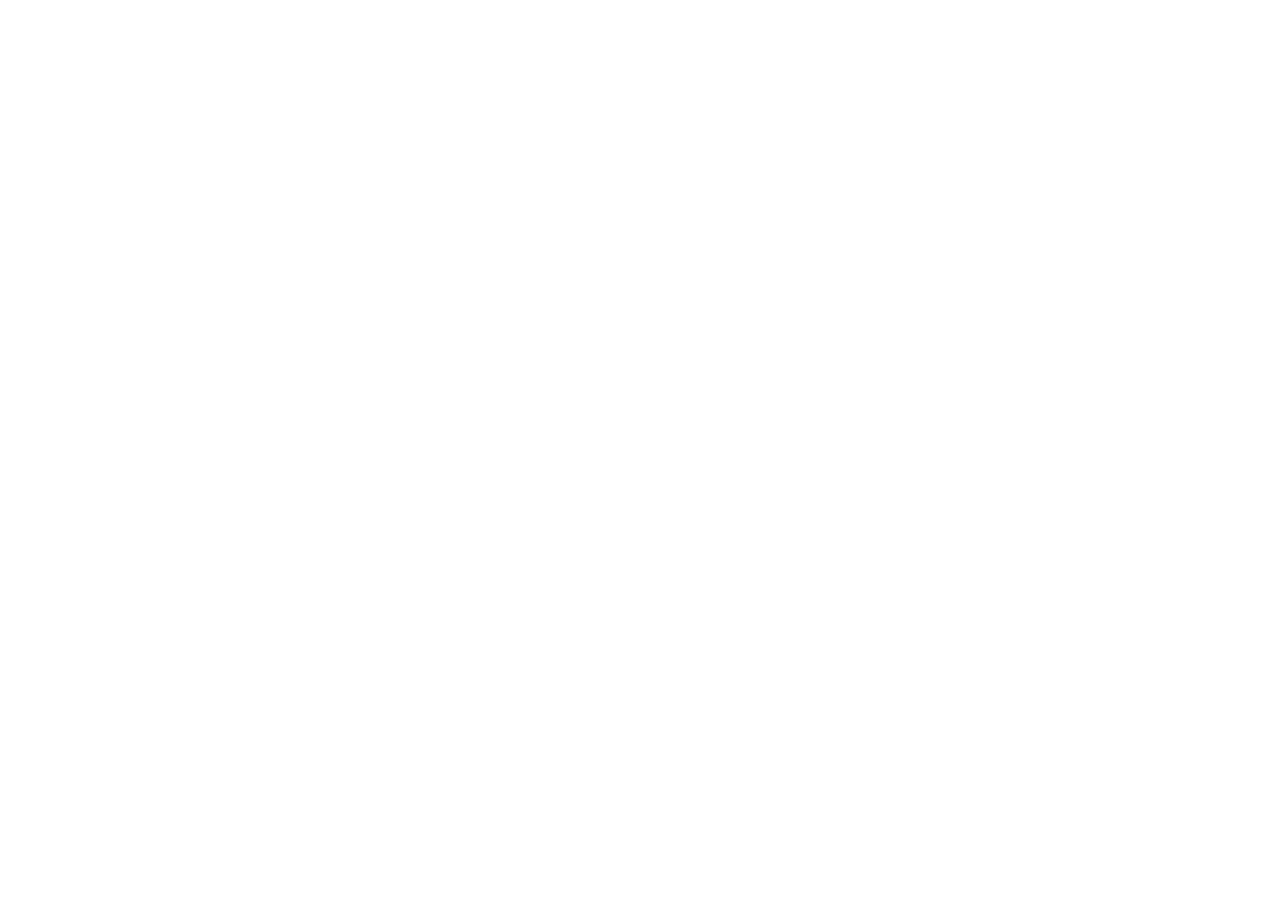
==== index.html @ 2df85135 "update path" ====
<head>
    <script src="./orgchart.js"></script>    
</head>
<body>
    <div style="width:100%; height:700px;" id="orgchart"/>
    <script>
        var chart = new OrgChart(document.getElementById("orgchart"), {
            nodeBinding: {
                field_0: "name"
            },
            nodes: [
                { id: 1, name: "Felix Jena", Beschrijving: "dddd" },
                { id: 16, pid: 1, tags: ['partner'], name: "Verhulst" },
                { id: 2, pid: 1, ppid: 16, name: "Jan Vlaeyen" },
                { id: 3, pid: 1, ppid: 16, name: "Jan Vlaeyen" },
                { id: 4, pid: 1, ppid: 16, name: "Jan Vlaeyen" },
                { id: 5, pid: 3, name: "Jan Vlaeyen" },
                { id: 6, pid: 3, name: "Jan Vlaeyen" },
                { id: 7, pid: 3, name: "Jan Vlaeyen" },
                { id: 8, pid: 3, name: "Jan Vlaeyen" },
                { id: 9, pid: 3, name: "Jan Vlaeyen" },
                { id: 10, pid: 4, name: "Jan Vlaeyen" },
                { id: 11, pid: 4, name: "Jan Vlaeyen" },
                { id: 12, pid: 4, name: "Jan Vlaeyen" },
                { id: 13, pid: 4, name: "Jan Vlaeyen" },
                { id: 14, pid: 4, name: "Jan Vlaeyen" },
                { id: 15, pid: 4, name: "Jan Vlaeyen" },
                { id: 17, pid: 4, name: "Jan Vlaeyen" },
            ]
        });

    </script>
</body>
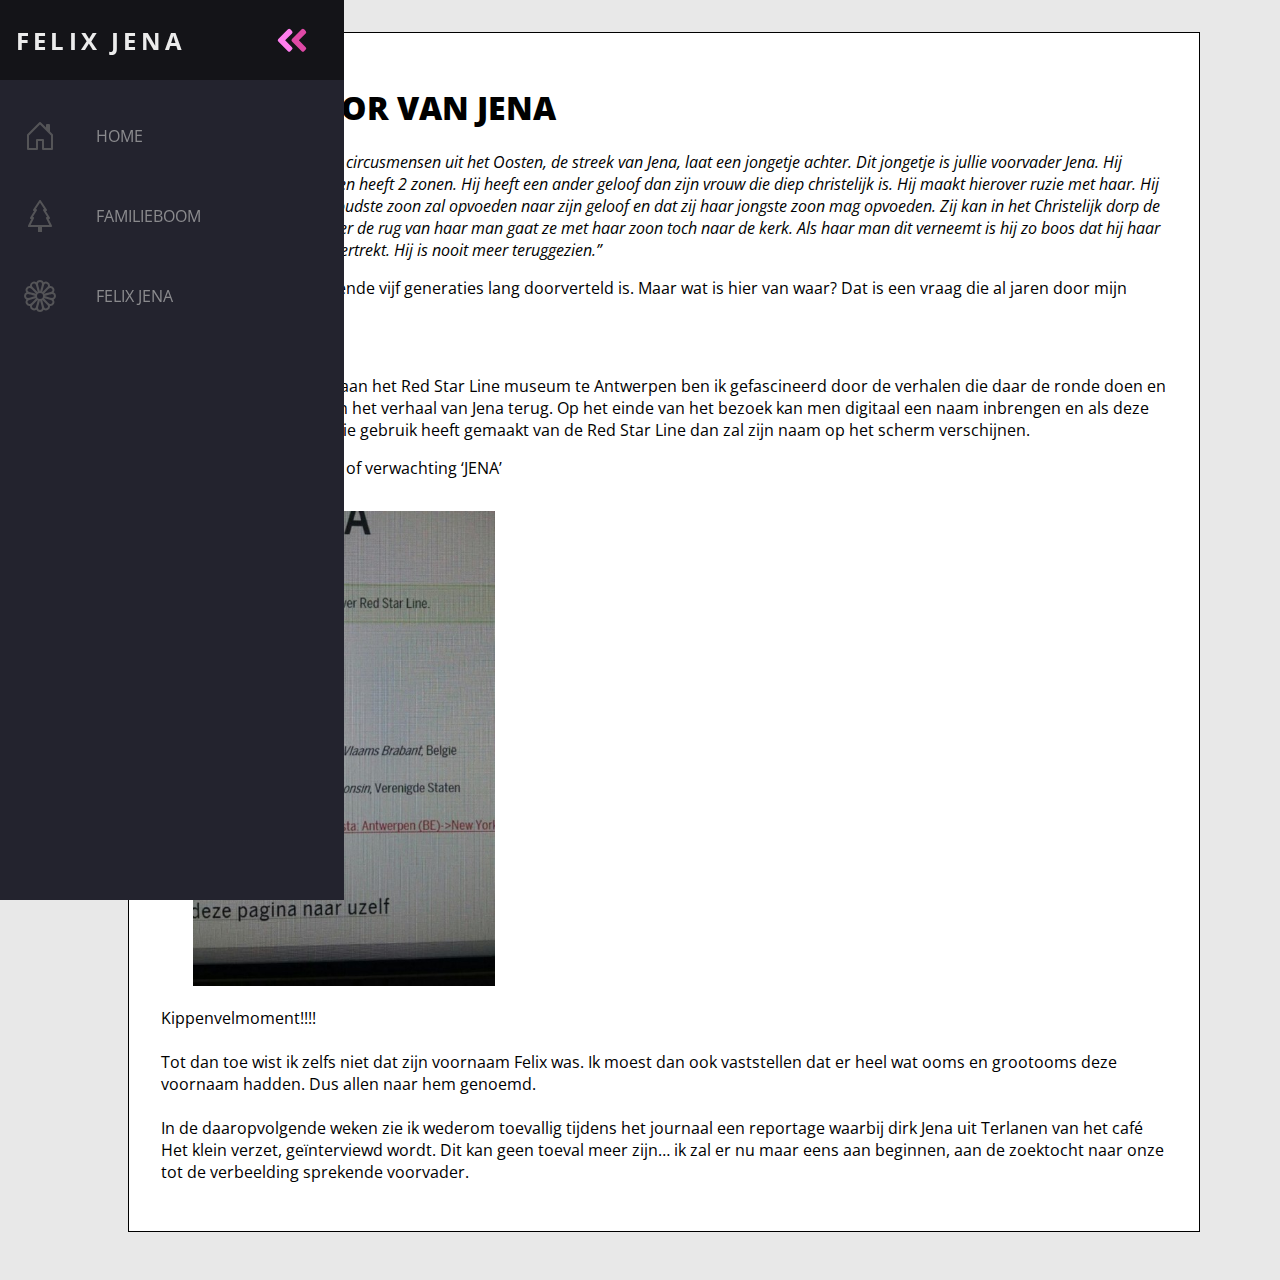
==== commit 4bdd2fde: "geschiedenis felix jena" ====
--- a/index.html
+++ b/index.html
@@ -1,33 +1,79 @@
+<!DOCTYPE html>
+<html lang="en">
 <head>
-    <script src="./orgchart.js"></script>    
+    <meta charset="UTF-8">
+    <meta name="viewport" content="width=device-width, initial-scale=1.0">
+    <title>In de ban van Jena</title>
+    <link rel="stylesheet" href="https://use.fontawesome.com/releases/v5.12.1/css/all.css">
+    <link href="https://fonts.googleapis.com/css?family=Open+Sans:300,400,700&display=swap" rel="stylesheet"/>
+    <link rel="stylesheet" href="css/navbar.css">
+    <link rel="stylesheet" href="css/style.css">
 </head>
 <body>
-    <div style="width:100%; height:700px;" id="orgchart"/>
-    <script>
-        var chart = new OrgChart(document.getElementById("orgchart"), {
-            nodeBinding: {
-                field_0: "name"
-            },
-            nodes: [
-                { id: 1, name: "Felix Jena", Beschrijving: "dddd" },
-                { id: 16, pid: 1, tags: ['partner'], name: "Verhulst" },
-                { id: 2, pid: 1, ppid: 16, name: "Jan Vlaeyen" },
-                { id: 3, pid: 1, ppid: 16, name: "Jan Vlaeyen" },
-                { id: 4, pid: 1, ppid: 16, name: "Jan Vlaeyen" },
-                { id: 5, pid: 3, name: "Jan Vlaeyen" },
-                { id: 6, pid: 3, name: "Jan Vlaeyen" },
-                { id: 7, pid: 3, name: "Jan Vlaeyen" },
-                { id: 8, pid: 3, name: "Jan Vlaeyen" },
-                { id: 9, pid: 3, name: "Jan Vlaeyen" },
-                { id: 10, pid: 4, name: "Jan Vlaeyen" },
-                { id: 11, pid: 4, name: "Jan Vlaeyen" },
-                { id: 12, pid: 4, name: "Jan Vlaeyen" },
-                { id: 13, pid: 4, name: "Jan Vlaeyen" },
-                { id: 14, pid: 4, name: "Jan Vlaeyen" },
-                { id: 15, pid: 4, name: "Jan Vlaeyen" },
-                { id: 17, pid: 4, name: "Jan Vlaeyen" },
-            ]
-        });
+    <nav class="navbar">
+        <ul class="navbar-nav">
+            <li class="logo">
+                <a href="index.html" class="nav-link">
+                    <span class="link-text logo-text">Felix Jena</span>
+                    <svg
+                            aria-hidden="true"
+                            focusable="false"
+                            data-prefix="fad"
+                            data-icon="angle-double-right"
+                            role="img"
+                            xmlns="http://www.w3.org/2000/svg"
+                            viewBox="0 0 448 512"
+                            class="svg-inline--fa fa-angle-double-right fa-w-14 fa-5x">
+                        <g class="fa-group">
+                            <path
+                                    fill="currentColor"
+                                    d="M224 273L88.37 409a23.78 23.78 0 0 1-33.8 0L32 386.36a23.94 23.94 0 0 1 0-33.89l96.13-96.37L32 159.73a23.94 23.94 0 0 1 0-33.89l22.44-22.79a23.78 23.78 0 0 1 33.8 0L223.88 239a23.94 23.94 0 0 1 .1 34z"
+                                    class="fa-secondary"
+                            ></path>
+                            <path
+                                    fill="currentColor"
+                                    d="M415.89 273L280.34 409a23.77 23.77 0 0 1-33.79 0L224 386.26a23.94 23.94 0 0 1 0-33.89L320.11 256l-96-96.47a23.94 23.94 0 0 1 0-33.89l22.52-22.59a23.77 23.77 0 0 1 33.79 0L416 239a24 24 0 0 1-.11 34z"
+                                    class="fa-primary"
+                            ></path>
+                        </g>
+                    </svg>
+                </a>
+            </li>
+    
+            <li class="nav-item">
+                <a href="./index.html" class="nav-link">
+                    <svg style="color:#ea3f89;"  aria-hidden="true" focusable="false" data-prefix="far" data-icon="home" role="img" xmlns="http://www.w3.org/2000/svg" viewBox="0 0 16 16" class="bi bi-house-door"><path fill="currentColor" d="M8.354 1.146a.5.5 0 0 0-.708 0l-6 6A.5.5 0 0 0 1.5 7.5v7a.5.5 0 0 0 .5.5h4.5a.5.5 0 0 0 .5-.5v-4h2v4a.5.5 0 0 0 .5.5H14a.5.5 0 0 0 .5-.5v-7a.5.5 0 0 0-.146-.354L13 5.793V2.5a.5.5 0 0 0-.5-.5h-1a.5.5 0 0 0-.5.5v1.293L8.354 1.146zM2.5 14V7.707l5.5-5.5 5.5 5.5V14H10v-4a.5.5 0 0 0-.5-.5h-3a.5.5 0 0 0-.5.5v4H2.5z" class=""></path></svg> 
+                    <span class="link-text">HOME</span>
+                </a>
+            </li>
+    
+            <li class="nav-item">
+                <a href="./familieboom.html" class="nav-link">
+                  <svg style="color:#ea3f89;" aria-hidden="true" focusable="false" data-prefix="fas" data-icon="tree" role="img" xmlns="http://www.w3.org/2000/svg" viewBox="0 0 16 16" class="bi bi-tree"><path fill="currentColor" d="M8.416.223a.5.5 0 0 0-.832 0l-3 4.5A.5.5 0 0 0 5 5.5h.098L3.076 8.735A.5.5 0 0 0 3.5 9.5h.191l-1.638 3.276a.5.5 0 0 0 .447.724H7V16h2v-2.5h4.5a.5.5 0 0 0 .447-.724L12.31 9.5h.191a.5.5 0 0 0 .424-.765L10.902 5.5H11a.5.5 0 0 0 .416-.777l-3-4.5zM6.437 4.758A.5.5 0 0 0 6 4.5h-.066L8 1.401 10.066 4.5H10a.5.5 0 0 0-.424.765L11.598 8.5H11.5a.5.5 0 0 0-.447.724L12.69 12.5H3.309l1.638-3.276A.5.5 0 0 0 4.5 8.5h-.098l2.022-3.235a.5.5 0 0 0 .013-.507z" class=""></path></svg>
+                  <span class="link-text">FAMILIEBOOM</span>
+                </a>
+            </li>
 
-    </script>
+            <li class="nav-item">
+                <a href="./felixjena.html" class="nav-link">
+                  <svg style="color:#ea3f89;" aria-hidden="true" focusable="false" data-prefix="fas" data-icon="tree" role="img" xmlns="http://www.w3.org/2000/svg" viewBox="0 0 16 16" class="bi bi-tree"><path fill="currentColor" d="M6.174 1.184a2 2 0 0 1 3.652 0A2 2 0 0 1 12.99 3.01a2 2 0 0 1 1.826 3.164 2 2 0 0 1 0 3.652 2 2 0 0 1-1.826 3.164 2 2 0 0 1-3.164 1.826 2 2 0 0 1-3.652 0A2 2 0 0 1 3.01 12.99a2 2 0 0 1-1.826-3.164 2 2 0 0 1 0-3.652A2 2 0 0 1 3.01 3.01a2 2 0 0 1 3.164-1.826zM8 1a1 1 0 0 0-.998 1.03l.01.091c.012.077.029.176.054.296.049.241.122.542.213.887.182.688.428 1.513.676 2.314L8 5.762l.045-.144c.248-.8.494-1.626.676-2.314.091-.345.164-.646.213-.887a4.997 4.997 0 0 0 .064-.386L9 2a1 1 0 0 0-1-1zM2 9l.03-.002.091-.01a4.99 4.99 0 0 0 .296-.054c.241-.049.542-.122.887-.213a60.59 60.59 0 0 0 2.314-.676L5.762 8l-.144-.045a60.59 60.59 0 0 0-2.314-.676 16.705 16.705 0 0 0-.887-.213 4.99 4.99 0 0 0-.386-.064L2 7a1 1 0 1 0 0 2zm7 5-.002-.03a5.005 5.005 0 0 0-.064-.386 16.398 16.398 0 0 0-.213-.888 60.582 60.582 0 0 0-.676-2.314L8 10.238l-.045.144c-.248.8-.494 1.626-.676 2.314-.091.345-.164.646-.213.887a4.996 4.996 0 0 0-.064.386L7 14a1 1 0 1 0 2 0zm-5.696-2.134.025-.017a5.001 5.001 0 0 0 .303-.248c.184-.164.408-.377.661-.629A60.614 60.614 0 0 0 5.96 9.23l.103-.111-.147.033a60.88 60.88 0 0 0-2.343.572c-.344.093-.64.18-.874.258a5.063 5.063 0 0 0-.367.138l-.027.014a1 1 0 1 0 1 1.732zM4.5 14.062a1 1 0 0 0 1.366-.366l.014-.027c.01-.02.021-.048.036-.084a5.09 5.09 0 0 0 .102-.283c.078-.233.165-.53.258-.874a60.6 60.6 0 0 0 .572-2.343l.033-.147-.11.102a60.848 60.848 0 0 0-1.743 1.667 17.07 17.07 0 0 0-.629.66 5.06 5.06 0 0 0-.248.304l-.017.025a1 1 0 0 0 .366 1.366zm9.196-8.196a1 1 0 0 0-1-1.732l-.025.017a4.951 4.951 0 0 0-.303.248 16.69 16.69 0 0 0-.661.629A60.72 60.72 0 0 0 10.04 6.77l-.102.111.147-.033a60.6 60.6 0 0 0 2.342-.572c.345-.093.642-.18.875-.258a4.993 4.993 0 0 0 .367-.138.53.53 0 0 0 .027-.014zM11.5 1.938a1 1 0 0 0-1.366.366l-.014.027c-.01.02-.021.048-.036.084a5.09 5.09 0 0 0-.102.283c-.078.233-.165.53-.258.875a60.62 60.62 0 0 0-.572 2.342l-.033.147.11-.102a60.848 60.848 0 0 0 1.743-1.667c.252-.253.465-.477.629-.66a5.001 5.001 0 0 0 .248-.304l.017-.025a1 1 0 0 0-.366-1.366zM14 9a1 1 0 0 0 0-2l-.03.002a4.996 4.996 0 0 0-.386.064c-.242.049-.543.122-.888.213-.688.182-1.513.428-2.314.676L10.238 8l.144.045c.8.248 1.626.494 2.314.676.345.091.646.164.887.213a4.996 4.996 0 0 0 .386.064L14 9zM1.938 4.5a1 1 0 0 0 .393 1.38l.084.035c.072.03.166.064.283.103.233.078.53.165.874.258a60.88 60.88 0 0 0 2.343.572l.147.033-.103-.111a60.584 60.584 0 0 0-1.666-1.742 16.705 16.705 0 0 0-.66-.629 4.996 4.996 0 0 0-.304-.248l-.025-.017a1 1 0 0 0-1.366.366zm2.196-1.196.017.025a4.996 4.996 0 0 0 .248.303c.164.184.377.408.629.661A60.597 60.597 0 0 0 6.77 5.96l.111.102-.033-.147a60.602 60.602 0 0 0-.572-2.342c-.093-.345-.18-.642-.258-.875a5.006 5.006 0 0 0-.138-.367l-.014-.027a1 1 0 1 0-1.732 1zm9.928 8.196a1 1 0 0 0-.366-1.366l-.027-.014a5 5 0 0 0-.367-.138c-.233-.078-.53-.165-.875-.258a60.619 60.619 0 0 0-2.342-.572l-.147-.033.102.111a60.73 60.73 0 0 0 1.667 1.742c.253.252.477.465.66.629a4.946 4.946 0 0 0 .304.248l.025.017a1 1 0 0 0 1.366-.366zm-3.928 2.196a1 1 0 0 0 1.732-1l-.017-.025a5.065 5.065 0 0 0-.248-.303 16.705 16.705 0 0 0-.629-.661A60.462 60.462 0 0 0 9.23 10.04l-.111-.102.033.147a60.6 60.6 0 0 0 .572 2.342c.093.345.18.642.258.875a4.985 4.985 0 0 0 .138.367.575.575 0 0 0 .014.027zM8 9.5a1.5 1.5 0 1 0 0-3 1.5 1.5 0 0 0 0 3z" class=""></path></svg>
+                  <span class="link-text">FELIX JENA</span>
+                </a>
+            </li>
+        </ul>
+    </nav>
+    
+    <main>
+        <h1><b>IN HET SPOOR VAN JENA</b> </h1>
+        <p></p><i>“een rondtrekkende groep circusmensen uit het Oosten, de streek van Jena, laat een jongetje achter. Dit jongetje is jullie voorvader Jena. Hij trouwt in Sint-Joris-Weert en heeft 2 zonen. Hij heeft een ander geloof dan zijn vrouw die diep christelijk is. Hij maakt hierover ruzie met haar.  Hij komt overeen dat hij zijn oudste zoon zal opvoeden naar zijn geloof en dat zij haar jongste zoon mag opvoeden. Zij kan in het Christelijk dorp de schande niet aan, en achter de rug van haar man gaat ze met haar zoon toch naar de kerk.  Als haar man dit verneemt is hij zo boos dat hij haar verlaat en naar Amerika vertrekt.  Hij is nooit meer teruggezien.”</i></p> 
+        Dit is de sage die gedurende vijf generaties lang doorverteld is. Maar wat is hier van waar? Dat is een vraag die al jaren door mijn hoofd spookt.</p>,<p>Bij een toevallig bezoek aan het Red Star Line museum te Antwerpen ben ik gefascineerd door de verhalen die daar de ronde doen en komt de herinnering aan het verhaal van Jena terug. 
+            Op het einde van het bezoek kan men digitaal een naam inbrengen en als deze naam een passagier is die gebruik heeft gemaakt van de Red Star Line dan zal zijn naam op het scherm verschijnen.<p></p> Ik tik zonder enige hoop of verwachting ‘JENA’ </p>
+        <img style="width: 30%; height: auto;" src="./img/redstarline.jpg"/>
+            <p>Kippenvelmoment!!!!<br><br>
+
+                Tot dan toe wist ik zelfs niet dat zijn voornaam Felix was.  Ik moest dan ook vaststellen dat er heel wat ooms en grootooms deze voornaam hadden. Dus allen naar hem genoemd.
+                <br><br>
+                In de daaropvolgende weken zie ik wederom toevallig tijdens het journaal een reportage waarbij dirk Jena uit Terlanen van het café Het klein verzet, geïnterviewd wordt.  Dit kan geen toeval meer zijn… ik zal er nu maar eens aan beginnen, aan de zoektocht naar onze tot de verbeelding sprekende voorvader.
+                </p>
+    </main>
 </body>--- a/css/navbar.css
+++ b/css/navbar.css
@@ -0,0 +1,212 @@
+:root {
+    font-size: 16px;
+    font-family: 'Open Sans';
+    --text-primary: #b6b6b6;
+    --text-secondary: #ececec;
+    --bg-primary: #23232e;
+    --bg-secondary: #141418;
+    --transition-speed: 600ms;
+}
+
+body {
+    color: black;
+    background-color: white;
+    margin: 0 !important;
+    padding: 0 !important;
+}
+
+body::-webkit-scrollbar {
+    width: 0.25rem;
+}
+
+body::-webkit-scrollbar-track {
+    background: #1e1e24;
+}
+
+body::-webkit-scrollbar-thumb {
+    background: #6649b8;
+}
+
+main {
+    margin: 2rem 5rem 3rem 8rem;
+    padding: 2rem;
+}
+
+.navbar {
+    position: fixed;
+    background-color: var(--bg-primary);
+    transition: width 600ms ease;
+    z-index: 6;
+}
+
+.navbar-nav {
+    list-style: none;
+    padding: 0;
+    margin: 0;
+    display: flex;
+    flex-direction: column;
+    align-items: center;
+    height: 100%;
+}
+
+.nav-item {
+    width: 100%;
+}
+
+.nav-link {
+    display: flex;
+    align-items: center;
+    height: 5rem;
+    color: var(--text-primary);
+    text-decoration: none;
+    filter: grayscale(100%) opacity(0.7);
+    transition: var(--transition-speed);
+}
+
+.nav-link:hover {
+    filter: grayscale(0%) opacity(1);
+    background: var(--bg-secondary);
+    color: var(--text-secondary);
+}
+
+.link-text {
+    display: none;
+    margin-left: 1rem;
+}
+
+.nav-link svg {
+    width: 2rem;
+    min-width: 2rem;
+    margin: 0 1.5rem;
+}
+
+.fa-primary {
+    color: #ff7eee;
+}
+
+.fa-secondary {
+    color: #df49a6;
+}
+
+.fa-primary,
+.fa-secondary {
+    transition: var(--transition-speed);
+}
+
+.logo {
+    font-weight: bold;
+    text-transform: uppercase;
+    margin-bottom: 1rem;
+    text-align: center;
+    color: var(--text-secondary);
+    background: var(--bg-secondary);
+    font-size: 1.5rem;
+    letter-spacing: 0.3ch;
+    width: 100%;
+}
+
+.logo svg {
+    transform: rotate(0deg);
+    transition: var(--transition-speed);
+}
+
+.logo-text
+{
+    display: inline;
+    position: absolute;
+    left: -999px;
+    transition: var(--transition-speed);
+}
+
+.navbar:hover .logo svg {
+    transform: rotate(-180deg);
+}
+
+/* Small screens */
+@media only screen and (max-width: 600px) {
+    .navbar {
+        bottom: 0;
+        width: 100vw;
+        height: 5rem;
+    }
+
+    .logo {
+        display: none;
+    }
+
+    .navbar-nav {
+        flex-direction: row;
+    }
+
+    .nav-link {
+        justify-content: center;
+    }
+
+    main {
+        margin: 0;
+    }
+}
+
+/* Large screens */
+@media only screen and (min-width: 600px) {
+    .navbar {
+        top: 0;
+        width: 5rem;
+        height: 100vh;
+    }
+
+    .navbar:hover {
+        width: 21.5em;
+    }
+
+    .navbar:hover .link-text {
+        display: inline;
+    }
+
+    .navbar:hover .logo svg
+    {
+        margin-left: 2.3em;
+    }
+
+    .navbar:hover .logo-text
+    {
+        left: 0px;
+    }
+}
+
+.dark {
+    --text-primary: #b6b6b6;
+    --text-secondary: #ececec;
+    --bg-primary: #23232e;
+    --bg-secondary: #141418;
+}
+
+.light {
+    --text-primary: #1f1f1f;
+    --text-secondary: #000000;
+    --bg-primary: #ffffff;
+    --bg-secondary: #e4e4e4;
+}
+
+.solar {
+    --text-primary: #576e75;
+    --text-secondary: #35535c;
+    --bg-primary: #fdf6e3;
+    --bg-secondary: #f5e5b8;
+}
+
+.theme-icon {
+    display: none;
+}
+
+.dark #darkIcon {
+    display: block;
+}
+
+.light #lightIcon {
+    display: block;
+}
+
+.solar #solarIcon {
+    display: block;
+}--- a/css/style.css
+++ b/css/style.css
@@ -0,0 +1,68 @@
+body {
+    background-color: #e8e8e8;
+}
+
+header {
+    color: white;
+    background-color: #30303a;
+    padding: 0.5rem 1rem 0.5rem 3rem;
+}
+
+article{
+    padding-top: 2rem;
+    display: grid;
+    row-gap: 2rem;
+}
+
+#project-grid {
+    grid-template-columns: auto auto auto;
+    column-gap: 2rem;
+}
+
+main {
+    padding: 2rem;
+    background-color: white;
+    border: 1px solid black;
+    z-index: 4;
+}
+
+div {
+    z-index: 5;
+}
+
+img{
+    padding-left: 2rem;
+    padding-right: auto;
+    padding-top: 1rem;
+    width: 75%;
+    height: auto;
+}
+
+a{
+    text-decoration: none;
+}
+
+.link>li>a{
+    color: black;
+}
+
+.icon{
+    height: 2em;
+}
+
+th {
+    background-color: #30303a;
+    color: white;
+}
+
+tr:nth-child(even){background-color: #f2f2f2}
+
+table {
+    border-collapse: collapse;
+    width: 100%;
+}
+
+th, td {
+    text-align: left;
+    padding: 8px;
+}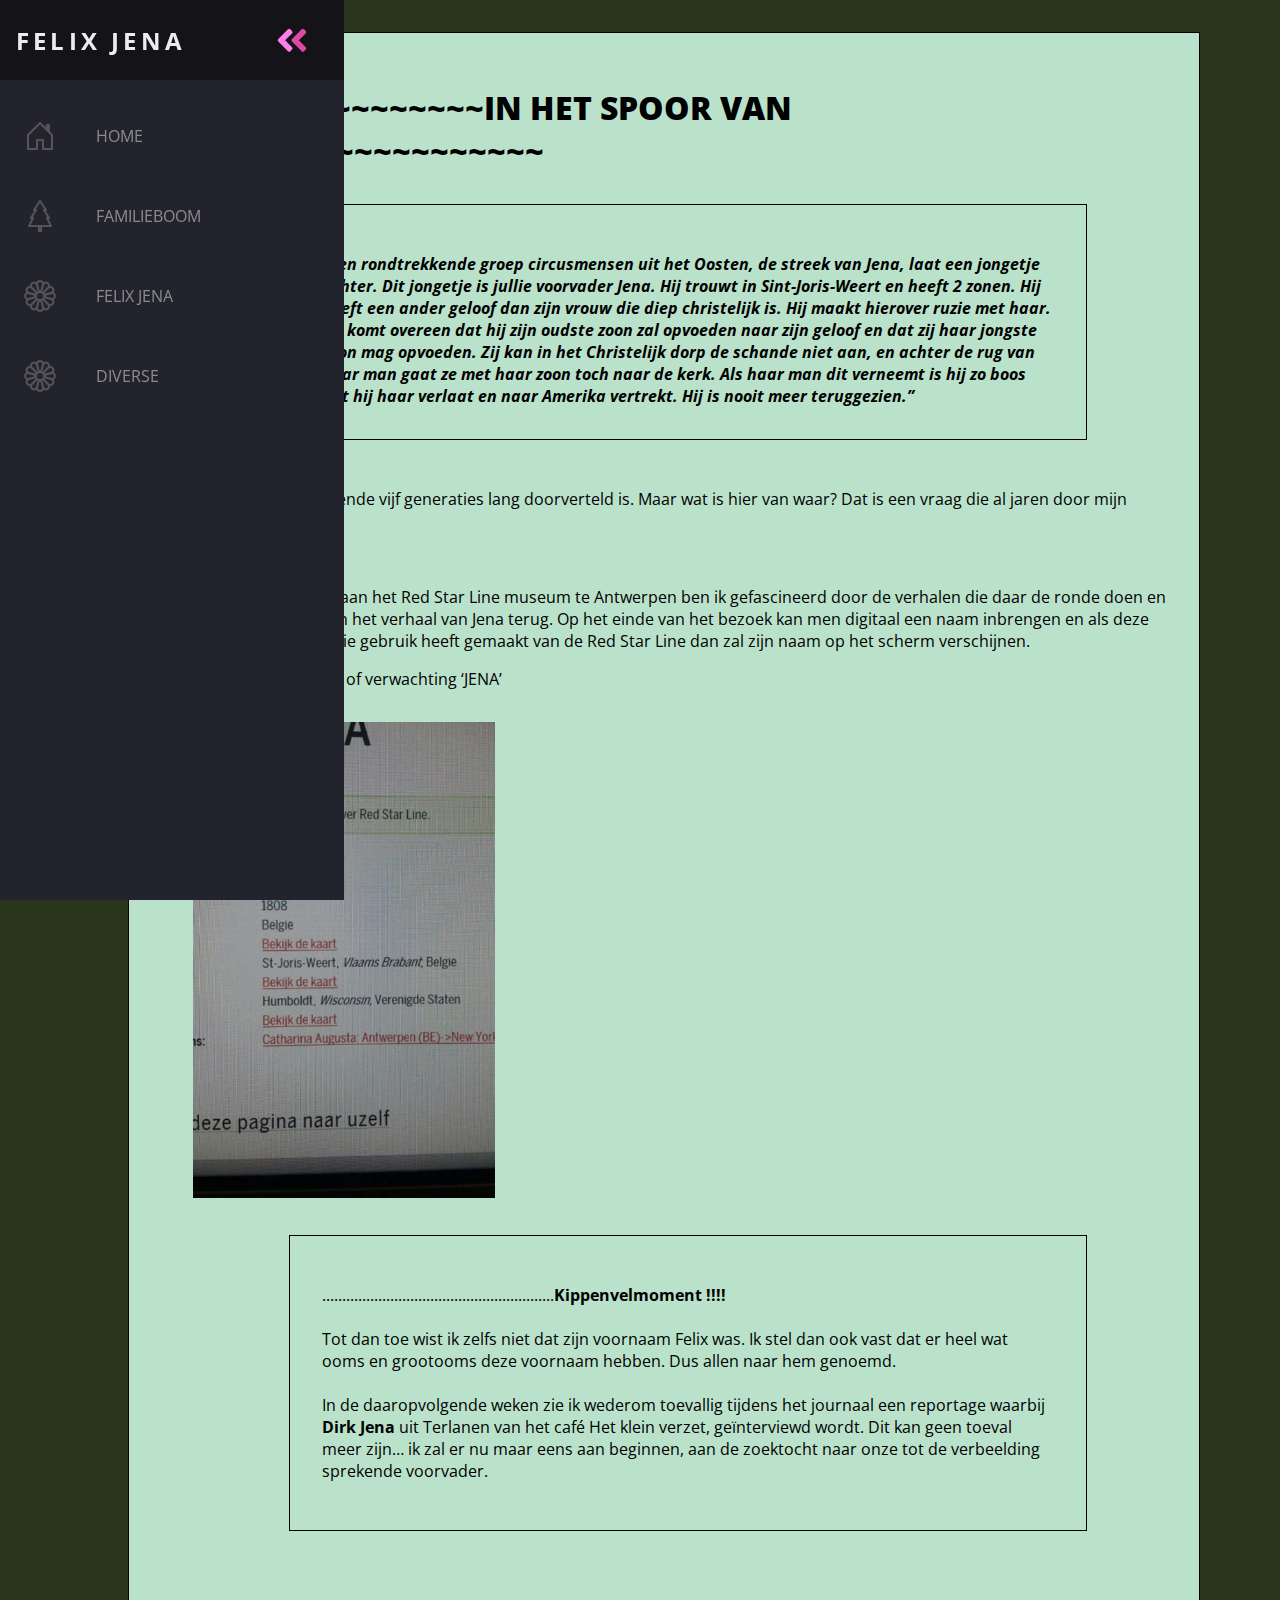
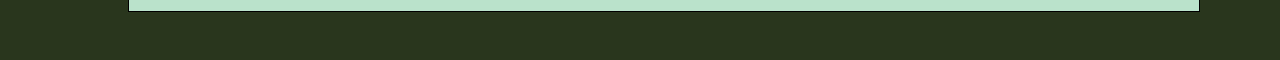
==== commit 850f2350: "20 november" ====
--- a/index.html
+++ b/index.html
@@ -60,20 +60,29 @@
                   <span class="link-text">FELIX JENA</span>
                 </a>
             </li>
+
+            <li class="nav-item">
+                <a href="./diverse.html" class="nav-link">
+                  <svg style="color:#ea3f89;" aria-hidden="true" focusable="false" data-prefix="fas" data-icon="tree" role="img" xmlns="http://www.w3.org/2000/svg" viewBox="0 0 16 16" class="bi bi-tree"><path fill="currentColor" d="M6.174 1.184a2 2 0 0 1 3.652 0A2 2 0 0 1 12.99 3.01a2 2 0 0 1 1.826 3.164 2 2 0 0 1 0 3.652 2 2 0 0 1-1.826 3.164 2 2 0 0 1-3.164 1.826 2 2 0 0 1-3.652 0A2 2 0 0 1 3.01 12.99a2 2 0 0 1-1.826-3.164 2 2 0 0 1 0-3.652A2 2 0 0 1 3.01 3.01a2 2 0 0 1 3.164-1.826zM8 1a1 1 0 0 0-.998 1.03l.01.091c.012.077.029.176.054.296.049.241.122.542.213.887.182.688.428 1.513.676 2.314L8 5.762l.045-.144c.248-.8.494-1.626.676-2.314.091-.345.164-.646.213-.887a4.997 4.997 0 0 0 .064-.386L9 2a1 1 0 0 0-1-1zM2 9l.03-.002.091-.01a4.99 4.99 0 0 0 .296-.054c.241-.049.542-.122.887-.213a60.59 60.59 0 0 0 2.314-.676L5.762 8l-.144-.045a60.59 60.59 0 0 0-2.314-.676 16.705 16.705 0 0 0-.887-.213 4.99 4.99 0 0 0-.386-.064L2 7a1 1 0 1 0 0 2zm7 5-.002-.03a5.005 5.005 0 0 0-.064-.386 16.398 16.398 0 0 0-.213-.888 60.582 60.582 0 0 0-.676-2.314L8 10.238l-.045.144c-.248.8-.494 1.626-.676 2.314-.091.345-.164.646-.213.887a4.996 4.996 0 0 0-.064.386L7 14a1 1 0 1 0 2 0zm-5.696-2.134.025-.017a5.001 5.001 0 0 0 .303-.248c.184-.164.408-.377.661-.629A60.614 60.614 0 0 0 5.96 9.23l.103-.111-.147.033a60.88 60.88 0 0 0-2.343.572c-.344.093-.64.18-.874.258a5.063 5.063 0 0 0-.367.138l-.027.014a1 1 0 1 0 1 1.732zM4.5 14.062a1 1 0 0 0 1.366-.366l.014-.027c.01-.02.021-.048.036-.084a5.09 5.09 0 0 0 .102-.283c.078-.233.165-.53.258-.874a60.6 60.6 0 0 0 .572-2.343l.033-.147-.11.102a60.848 60.848 0 0 0-1.743 1.667 17.07 17.07 0 0 0-.629.66 5.06 5.06 0 0 0-.248.304l-.017.025a1 1 0 0 0 .366 1.366zm9.196-8.196a1 1 0 0 0-1-1.732l-.025.017a4.951 4.951 0 0 0-.303.248 16.69 16.69 0 0 0-.661.629A60.72 60.72 0 0 0 10.04 6.77l-.102.111.147-.033a60.6 60.6 0 0 0 2.342-.572c.345-.093.642-.18.875-.258a4.993 4.993 0 0 0 .367-.138.53.53 0 0 0 .027-.014zM11.5 1.938a1 1 0 0 0-1.366.366l-.014.027c-.01.02-.021.048-.036.084a5.09 5.09 0 0 0-.102.283c-.078.233-.165.53-.258.875a60.62 60.62 0 0 0-.572 2.342l-.033.147.11-.102a60.848 60.848 0 0 0 1.743-1.667c.252-.253.465-.477.629-.66a5.001 5.001 0 0 0 .248-.304l.017-.025a1 1 0 0 0-.366-1.366zM14 9a1 1 0 0 0 0-2l-.03.002a4.996 4.996 0 0 0-.386.064c-.242.049-.543.122-.888.213-.688.182-1.513.428-2.314.676L10.238 8l.144.045c.8.248 1.626.494 2.314.676.345.091.646.164.887.213a4.996 4.996 0 0 0 .386.064L14 9zM1.938 4.5a1 1 0 0 0 .393 1.38l.084.035c.072.03.166.064.283.103.233.078.53.165.874.258a60.88 60.88 0 0 0 2.343.572l.147.033-.103-.111a60.584 60.584 0 0 0-1.666-1.742 16.705 16.705 0 0 0-.66-.629 4.996 4.996 0 0 0-.304-.248l-.025-.017a1 1 0 0 0-1.366.366zm2.196-1.196.017.025a4.996 4.996 0 0 0 .248.303c.164.184.377.408.629.661A60.597 60.597 0 0 0 6.77 5.96l.111.102-.033-.147a60.602 60.602 0 0 0-.572-2.342c-.093-.345-.18-.642-.258-.875a5.006 5.006 0 0 0-.138-.367l-.014-.027a1 1 0 1 0-1.732 1zm9.928 8.196a1 1 0 0 0-.366-1.366l-.027-.014a5 5 0 0 0-.367-.138c-.233-.078-.53-.165-.875-.258a60.619 60.619 0 0 0-2.342-.572l-.147-.033.102.111a60.73 60.73 0 0 0 1.667 1.742c.253.252.477.465.66.629a4.946 4.946 0 0 0 .304.248l.025.017a1 1 0 0 0 1.366-.366zm-3.928 2.196a1 1 0 0 0 1.732-1l-.017-.025a5.065 5.065 0 0 0-.248-.303 16.705 16.705 0 0 0-.629-.661A60.462 60.462 0 0 0 9.23 10.04l-.111-.102.033.147a60.6 60.6 0 0 0 .572 2.342c.093.345.18.642.258.875a4.985 4.985 0 0 0 .138.367.575.575 0 0 0 .014.027zM8 9.5a1.5 1.5 0 1 0 0-3 1.5 1.5 0 0 0 0 3z" class=""></path></svg>
+                  <span class="link-text">DIVERSE</span>
+                </a>
+            </li>
         </ul>
     </nav>
     
     <main>
-        <h1><b>IN HET SPOOR VAN JENA</b> </h1>
-        <p></p><i>“een rondtrekkende groep circusmensen uit het Oosten, de streek van Jena, laat een jongetje achter. Dit jongetje is jullie voorvader Jena. Hij trouwt in Sint-Joris-Weert en heeft 2 zonen. Hij heeft een ander geloof dan zijn vrouw die diep christelijk is. Hij maakt hierover ruzie met haar.  Hij komt overeen dat hij zijn oudste zoon zal opvoeden naar zijn geloof en dat zij haar jongste zoon mag opvoeden. Zij kan in het Christelijk dorp de schande niet aan, en achter de rug van haar man gaat ze met haar zoon toch naar de kerk.  Als haar man dit verneemt is hij zo boos dat hij haar verlaat en naar Amerika vertrekt.  Hij is nooit meer teruggezien.”</i></p> 
+        <h1><b>~~~~~~~~~~~~~~~~~IN HET SPOOR VAN JENA~~~~~~~~~~~~~~~~</b> </h1>
+        <main><p></p><p></p><i><b>“een rondtrekkende groep circusmensen uit het Oosten, de streek van Jena, laat een jongetje achter. Dit jongetje is jullie voorvader Jena. Hij trouwt in Sint-Joris-Weert en heeft 2 zonen. Hij heeft een ander geloof dan zijn vrouw die diep christelijk is. Hij maakt hierover ruzie met haar.  Hij komt overeen dat hij zijn oudste zoon zal opvoeden naar zijn geloof en dat zij haar jongste zoon mag opvoeden. Zij kan in het Christelijk dorp de schande niet aan, en achter de rug van haar man gaat ze met haar zoon toch naar de kerk.  Als haar man dit verneemt is hij zo boos dat hij haar verlaat en naar Amerika vertrekt.  Hij is nooit meer teruggezien.”</i></b></main></p> 
         Dit is de sage die gedurende vijf generaties lang doorverteld is. Maar wat is hier van waar? Dat is een vraag die al jaren door mijn hoofd spookt.</p>,<p>Bij een toevallig bezoek aan het Red Star Line museum te Antwerpen ben ik gefascineerd door de verhalen die daar de ronde doen en komt de herinnering aan het verhaal van Jena terug. 
             Op het einde van het bezoek kan men digitaal een naam inbrengen en als deze naam een passagier is die gebruik heeft gemaakt van de Red Star Line dan zal zijn naam op het scherm verschijnen.<p></p> Ik tik zonder enige hoop of verwachting ‘JENA’ </p>
-        <img style="width: 30%; height: auto;" src="./img/redstarline.jpg"/>
-            <p>Kippenvelmoment!!!!<br><br>
+        
+            <img style="width: 30%; height: auto;" src="./img/redstarline.jpg"</main><main>
 
-                Tot dan toe wist ik zelfs niet dat zijn voornaam Felix was.  Ik moest dan ook vaststellen dat er heel wat ooms en grootooms deze voornaam hadden. Dus allen naar hem genoemd.
+            <p>..........................................................<b>Kippenvelmoment !!!!</b><br><br>
+
+                Tot dan toe wist ik zelfs niet dat zijn voornaam Felix was.  Ik stel dan ook vast dat er heel wat ooms en grootooms deze voornaam hebben. Dus allen naar hem genoemd.
                 <br><br>
-                In de daaropvolgende weken zie ik wederom toevallig tijdens het journaal een reportage waarbij dirk Jena uit Terlanen van het café Het klein verzet, geïnterviewd wordt.  Dit kan geen toeval meer zijn… ik zal er nu maar eens aan beginnen, aan de zoektocht naar onze tot de verbeelding sprekende voorvader.
+                In de daaropvolgende weken zie ik wederom toevallig tijdens het journaal een reportage waarbij <b>Dirk Jena </b>uit Terlanen van het café Het klein verzet, geïnterviewd wordt.  Dit kan geen toeval meer zijn… ik zal er nu maar eens aan beginnen, aan de zoektocht naar onze tot de verbeelding sprekende voorvader.
                 </p>
     </main>
 </body>--- a/css/navbar.css
+++ b/css/navbar.css
@@ -31,7 +31,10 @@
     margin: 2rem 5rem 3rem 8rem;
     padding: 2rem;
 }
-
+main1 {
+    margin: 2rem 5rem 3rem 8rem;
+    padding: 2rem;
+}
 .navbar {
     position: fixed;
     background-color: var(--bg-primary);
--- a/css/style.css
+++ b/css/style.css
@@ -1,9 +1,9 @@
 body {
-    background-color: #e8e8e8;
+    background-color: #29361d;
 }
 
 header {
-    color: white;
+    color: rgb(224, 20, 20);
     background-color: #30303a;
     padding: 0.5rem 1rem 0.5rem 3rem;
 }
@@ -21,7 +21,7 @@
 
 main {
     padding: 2rem;
-    background-color: white;
+    background-color: rgb(186, 226, 203);
     border: 1px solid black;
     z-index: 4;
 }
@@ -52,10 +52,10 @@
 
 th {
     background-color: #30303a;
-    color: white;
+    color: rgb(245, 237, 242);
 }
 
-tr:nth-child(even){background-color: #f2f2f2}
+tr:nth-child(even){background-color: #688356}
 
 table {
     border-collapse: collapse;
@@ -65,4 +65,17 @@
 th, td {
     text-align: left;
     padding: 8px;
+}
+main1 {
+    padding: 2rem;
+    background-color: rgb(119, 10, 10);
+    border: 1px solid black;
+    z-index: 4;
+}
+
+.jena>rect{
+    fill: #229e79 !important;
+}
+.verhulst>rect{
+    fill: #9e2279 !important;
 }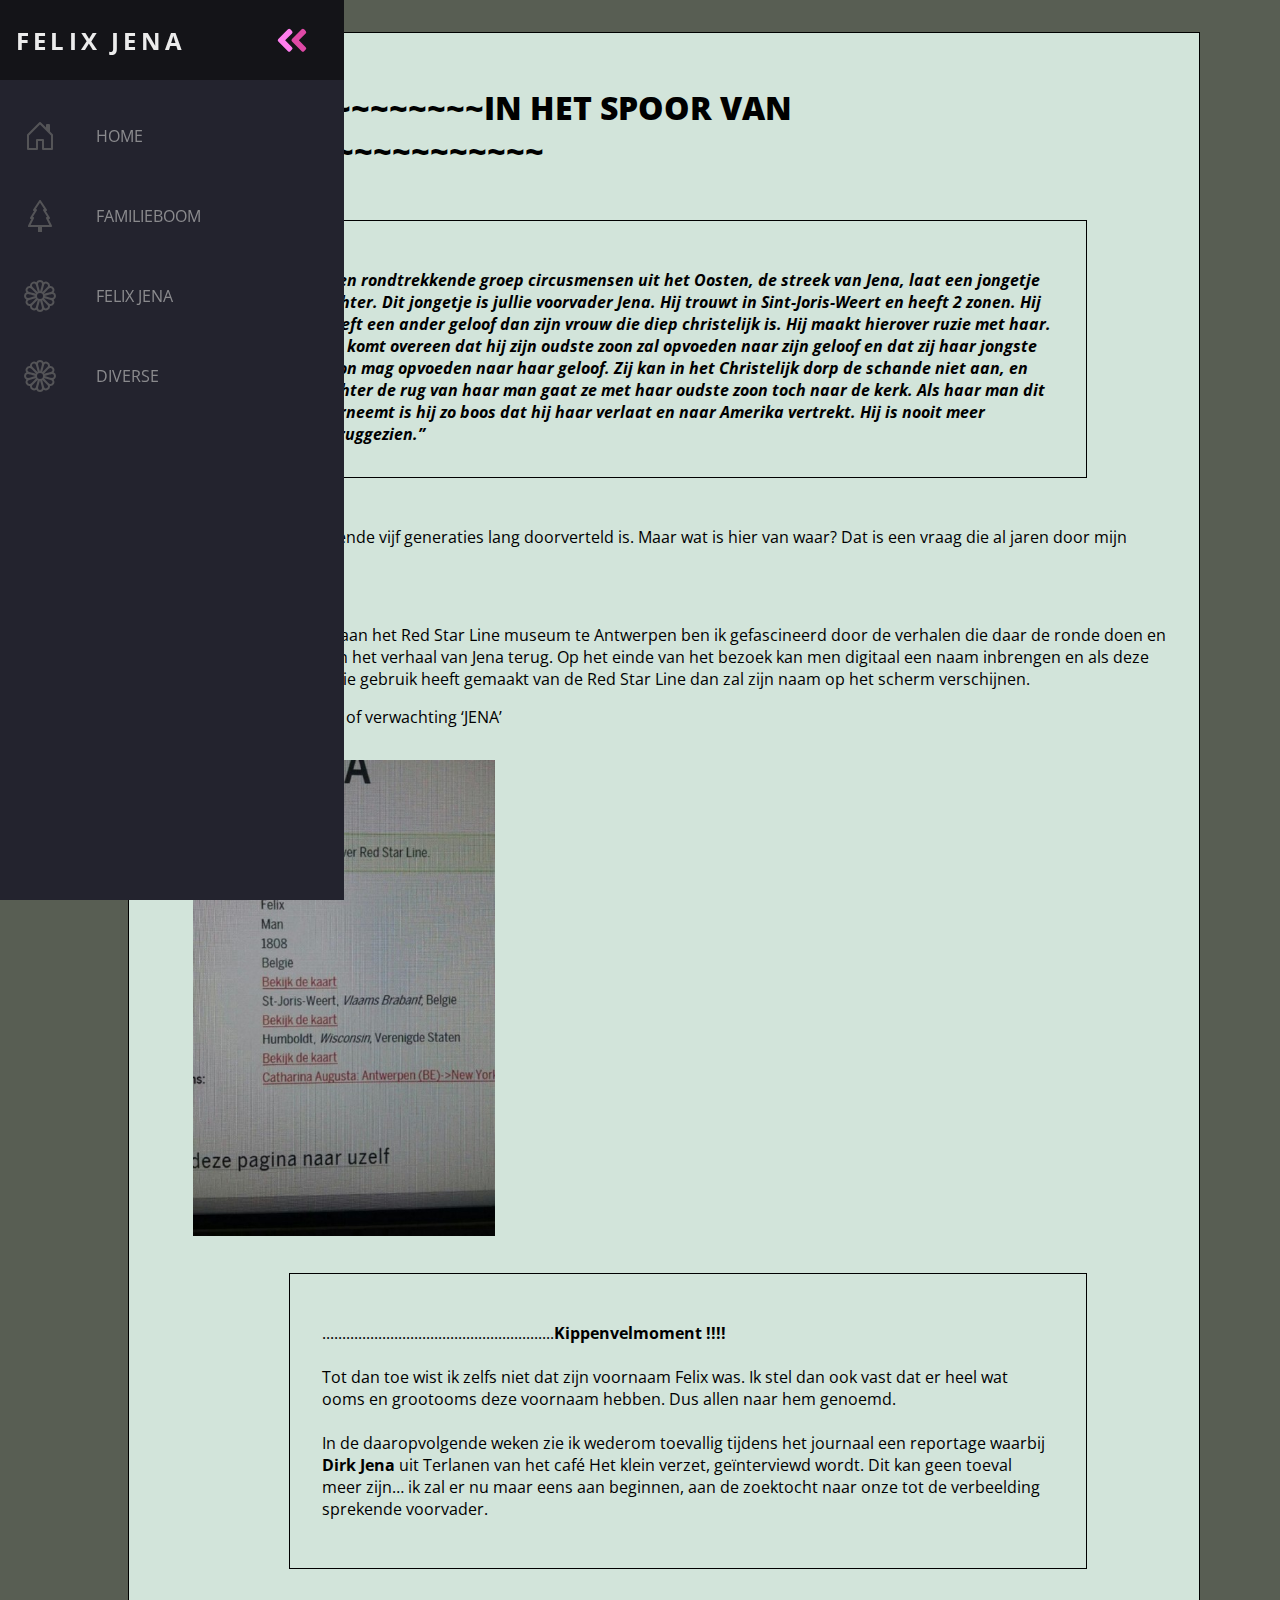
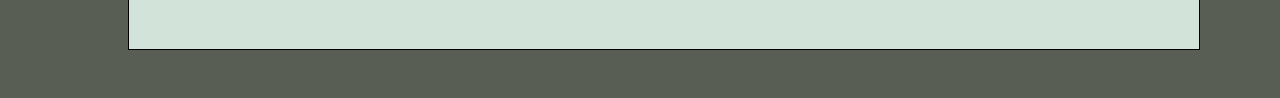
==== commit 85e1db08: "20 december bis" ====
--- a/index.html
+++ b/index.html
@@ -72,8 +72,12 @@
     
     <main>
         <h1><b>~~~~~~~~~~~~~~~~~IN HET SPOOR VAN JENA~~~~~~~~~~~~~~~~</b> </h1>
-        <main><p></p><p></p><i><b>“een rondtrekkende groep circusmensen uit het Oosten, de streek van Jena, laat een jongetje achter. Dit jongetje is jullie voorvader Jena. Hij trouwt in Sint-Joris-Weert en heeft 2 zonen. Hij heeft een ander geloof dan zijn vrouw die diep christelijk is. Hij maakt hierover ruzie met haar.  Hij komt overeen dat hij zijn oudste zoon zal opvoeden naar zijn geloof en dat zij haar jongste zoon mag opvoeden. Zij kan in het Christelijk dorp de schande niet aan, en achter de rug van haar man gaat ze met haar zoon toch naar de kerk.  Als haar man dit verneemt is hij zo boos dat hij haar verlaat en naar Amerika vertrekt.  Hij is nooit meer teruggezien.”</i></b></main></p> 
-        Dit is de sage die gedurende vijf generaties lang doorverteld is. Maar wat is hier van waar? Dat is een vraag die al jaren door mijn hoofd spookt.</p>,<p>Bij een toevallig bezoek aan het Red Star Line museum te Antwerpen ben ik gefascineerd door de verhalen die daar de ronde doen en komt de herinnering aan het verhaal van Jena terug. 
+        <main><p></p><p></p><i><b>“een rondtrekkende groep circusmensen uit het Oosten, de streek van Jena, laat een jongetje achter.             Dit jongetje is jullie voorvader Jena.
+      Hij trouwt in Sint-Joris-Weert en heeft 2 zonen.
+         Hij heeft een ander geloof dan zijn vrouw die diep christelijk is. Hij maakt hierover ruzie met haar.  Hij komt overeen dat hij zijn oudste zoon zal opvoeden naar zijn geloof en dat zij haar jongste zoon mag opvoeden naar haar geloof. 
+     Zij kan in het Christelijk dorp de schande niet aan, en achter de rug van haar man gaat ze met haar oudste zoon toch naar de kerk.  Als haar man dit verneemt is hij zo boos dat hij haar verlaat en naar Amerika vertrekt. 
+     Hij is nooit meer teruggezien.”</i></b></main></p> 
+     Dit is de sage die gedurende vijf generaties lang doorverteld is. Maar wat is hier van waar? Dat is een vraag die al jaren door mijn hoofd spookt.</p>,<p>Bij een toevallig bezoek aan het Red Star Line museum te Antwerpen ben ik gefascineerd door de verhalen die daar de ronde doen en komt de herinnering aan het verhaal van Jena terug. 
             Op het einde van het bezoek kan men digitaal een naam inbrengen en als deze naam een passagier is die gebruik heeft gemaakt van de Red Star Line dan zal zijn naam op het scherm verschijnen.<p></p> Ik tik zonder enige hoop of verwachting ‘JENA’ </p>
         
             <img style="width: 30%; height: auto;" src="./img/redstarline.jpg"</main><main>
--- a/css/navbar.css
+++ b/css/navbar.css
@@ -20,7 +20,7 @@
 }
 
 body::-webkit-scrollbar-track {
-    background: #1e1e24;
+    background: #393953;
 }
 
 body::-webkit-scrollbar-thumb {
--- a/css/style.css
+++ b/css/style.css
@@ -1,10 +1,10 @@
 body {
-    background-color: #29361d;
+    background-color: #585e53;
 }
 
 header {
     color: rgb(224, 20, 20);
-    background-color: #30303a;
+    background-color: #c1c1da;
     padding: 0.5rem 1rem 0.5rem 3rem;
 }
 
@@ -21,7 +21,7 @@
 
 main {
     padding: 2rem;
-    background-color: rgb(186, 226, 203);
+    background-color: rgb(210, 228, 218);
     border: 1px solid black;
     z-index: 4;
 }
@@ -66,16 +66,29 @@
     text-align: left;
     padding: 8px;
 }
-main1 {
-    padding: 2rem;
-    background-color: rgb(119, 10, 10);
-    border: 1px solid black;
-    z-index: 4;
+
+h1 {
+    padding-bottom: 1rem;
 }
 
 .jena>rect{
     fill: #229e79 !important;
 }
+
+
 .verhulst>rect{
-    fill: #9e2279 !important;
-}+    fill: #7a3866 !important;
+}
+.oranje>rect{
+    fill:orange !important;
+}
+.rood>rect{
+    fill:red !important;
+}
+.blauw>rect{
+    fill:royalblue !important;
+
+} 
+.grijs>rect{
+    fill:slategray !important;
+}   
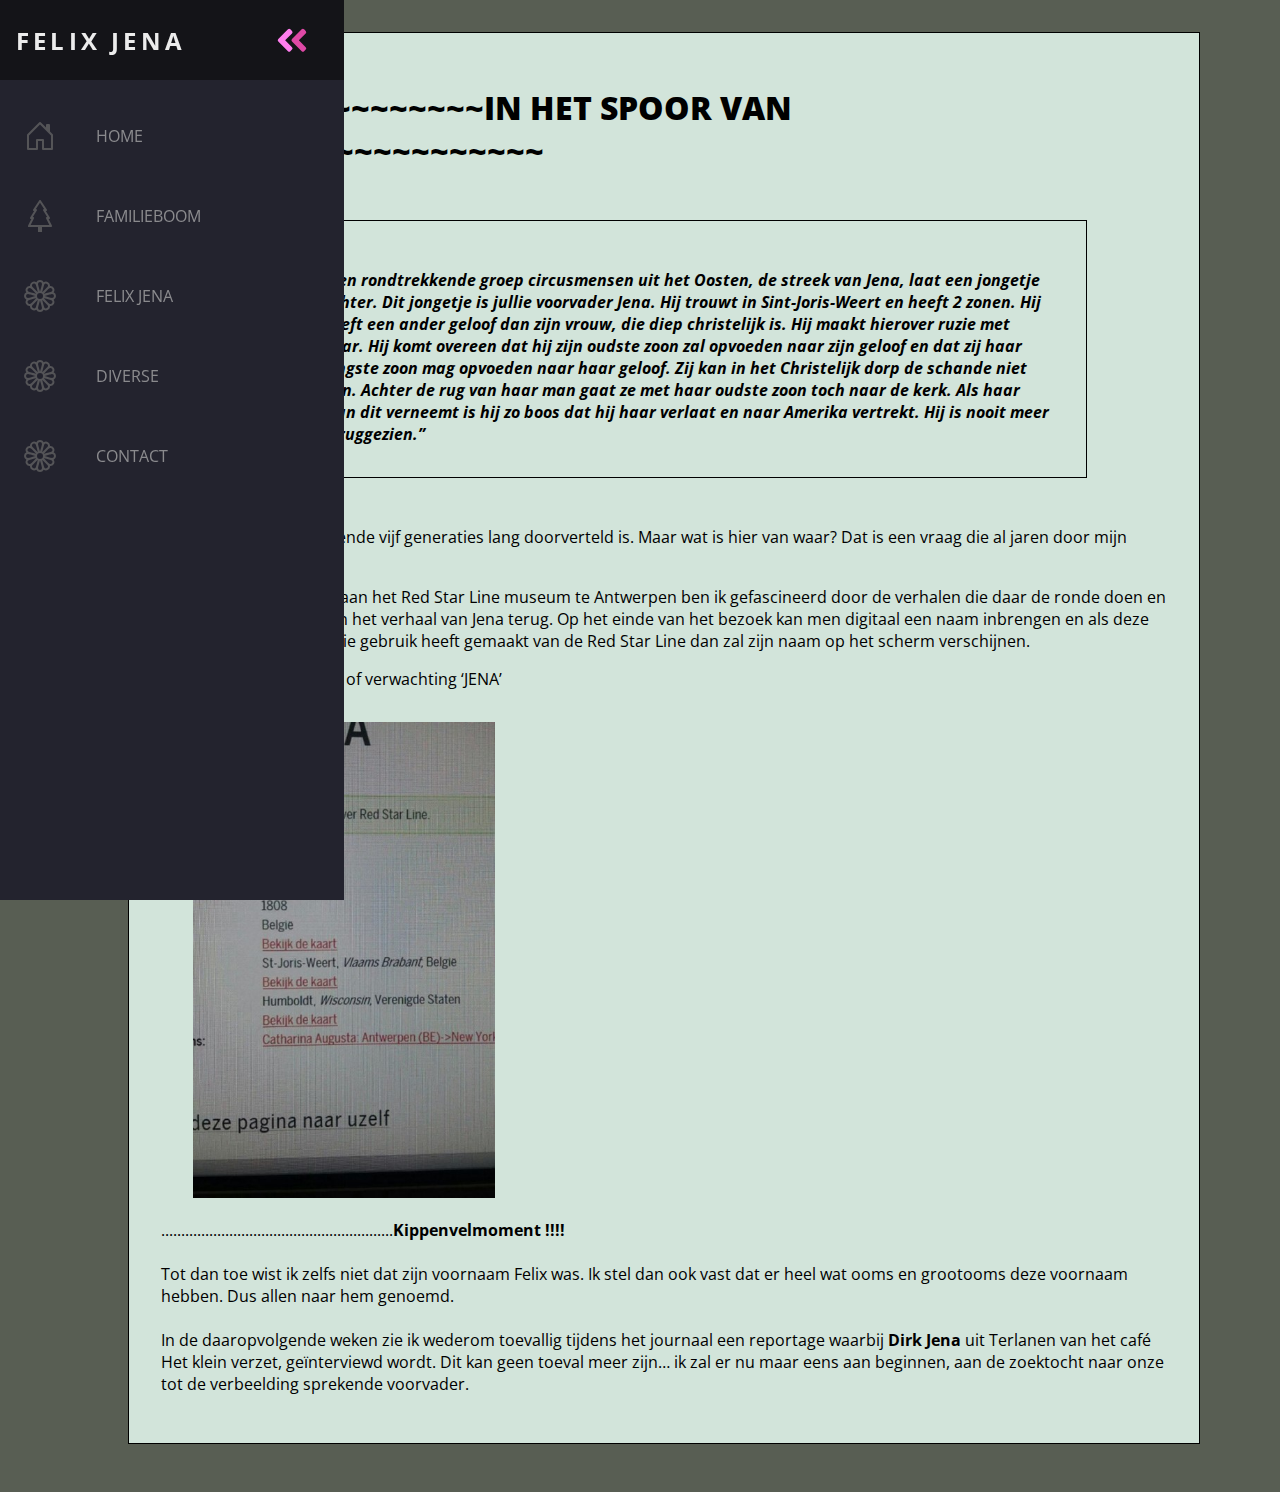
==== commit 5cb7561c: "15012022" ====
--- a/index.html
+++ b/index.html
@@ -67,20 +67,27 @@
                   <span class="link-text">DIVERSE</span>
                 </a>
             </li>
+
+            <li class="nav-item">
+                <a href="./contact.html" class="nav-link">
+                  <svg style="color:#ea3f89;" aria-hidden="true" focusable="false" data-prefix="fas" data-icon="tree" role="img" xmlns="http://www.w3.org/2000/svg" viewBox="0 0 16 16" class="bi bi-tree"><path fill="currentColor" d="M6.174 1.184a2 2 0 0 1 3.652 0A2 2 0 0 1 12.99 3.01a2 2 0 0 1 1.826 3.164 2 2 0 0 1 0 3.652 2 2 0 0 1-1.826 3.164 2 2 0 0 1-3.164 1.826 2 2 0 0 1-3.652 0A2 2 0 0 1 3.01 12.99a2 2 0 0 1-1.826-3.164 2 2 0 0 1 0-3.652A2 2 0 0 1 3.01 3.01a2 2 0 0 1 3.164-1.826zM8 1a1 1 0 0 0-.998 1.03l.01.091c.012.077.029.176.054.296.049.241.122.542.213.887.182.688.428 1.513.676 2.314L8 5.762l.045-.144c.248-.8.494-1.626.676-2.314.091-.345.164-.646.213-.887a4.997 4.997 0 0 0 .064-.386L9 2a1 1 0 0 0-1-1zM2 9l.03-.002.091-.01a4.99 4.99 0 0 0 .296-.054c.241-.049.542-.122.887-.213a60.59 60.59 0 0 0 2.314-.676L5.762 8l-.144-.045a60.59 60.59 0 0 0-2.314-.676 16.705 16.705 0 0 0-.887-.213 4.99 4.99 0 0 0-.386-.064L2 7a1 1 0 1 0 0 2zm7 5-.002-.03a5.005 5.005 0 0 0-.064-.386 16.398 16.398 0 0 0-.213-.888 60.582 60.582 0 0 0-.676-2.314L8 10.238l-.045.144c-.248.8-.494 1.626-.676 2.314-.091.345-.164.646-.213.887a4.996 4.996 0 0 0-.064.386L7 14a1 1 0 1 0 2 0zm-5.696-2.134.025-.017a5.001 5.001 0 0 0 .303-.248c.184-.164.408-.377.661-.629A60.614 60.614 0 0 0 5.96 9.23l.103-.111-.147.033a60.88 60.88 0 0 0-2.343.572c-.344.093-.64.18-.874.258a5.063 5.063 0 0 0-.367.138l-.027.014a1 1 0 1 0 1 1.732zM4.5 14.062a1 1 0 0 0 1.366-.366l.014-.027c.01-.02.021-.048.036-.084a5.09 5.09 0 0 0 .102-.283c.078-.233.165-.53.258-.874a60.6 60.6 0 0 0 .572-2.343l.033-.147-.11.102a60.848 60.848 0 0 0-1.743 1.667 17.07 17.07 0 0 0-.629.66 5.06 5.06 0 0 0-.248.304l-.017.025a1 1 0 0 0 .366 1.366zm9.196-8.196a1 1 0 0 0-1-1.732l-.025.017a4.951 4.951 0 0 0-.303.248 16.69 16.69 0 0 0-.661.629A60.72 60.72 0 0 0 10.04 6.77l-.102.111.147-.033a60.6 60.6 0 0 0 2.342-.572c.345-.093.642-.18.875-.258a4.993 4.993 0 0 0 .367-.138.53.53 0 0 0 .027-.014zM11.5 1.938a1 1 0 0 0-1.366.366l-.014.027c-.01.02-.021.048-.036.084a5.09 5.09 0 0 0-.102.283c-.078.233-.165.53-.258.875a60.62 60.62 0 0 0-.572 2.342l-.033.147.11-.102a60.848 60.848 0 0 0 1.743-1.667c.252-.253.465-.477.629-.66a5.001 5.001 0 0 0 .248-.304l.017-.025a1 1 0 0 0-.366-1.366zM14 9a1 1 0 0 0 0-2l-.03.002a4.996 4.996 0 0 0-.386.064c-.242.049-.543.122-.888.213-.688.182-1.513.428-2.314.676L10.238 8l.144.045c.8.248 1.626.494 2.314.676.345.091.646.164.887.213a4.996 4.996 0 0 0 .386.064L14 9zM1.938 4.5a1 1 0 0 0 .393 1.38l.084.035c.072.03.166.064.283.103.233.078.53.165.874.258a60.88 60.88 0 0 0 2.343.572l.147.033-.103-.111a60.584 60.584 0 0 0-1.666-1.742 16.705 16.705 0 0 0-.66-.629 4.996 4.996 0 0 0-.304-.248l-.025-.017a1 1 0 0 0-1.366.366zm2.196-1.196.017.025a4.996 4.996 0 0 0 .248.303c.164.184.377.408.629.661A60.597 60.597 0 0 0 6.77 5.96l.111.102-.033-.147a60.602 60.602 0 0 0-.572-2.342c-.093-.345-.18-.642-.258-.875a5.006 5.006 0 0 0-.138-.367l-.014-.027a1 1 0 1 0-1.732 1zm9.928 8.196a1 1 0 0 0-.366-1.366l-.027-.014a5 5 0 0 0-.367-.138c-.233-.078-.53-.165-.875-.258a60.619 60.619 0 0 0-2.342-.572l-.147-.033.102.111a60.73 60.73 0 0 0 1.667 1.742c.253.252.477.465.66.629a4.946 4.946 0 0 0 .304.248l.025.017a1 1 0 0 0 1.366-.366zm-3.928 2.196a1 1 0 0 0 1.732-1l-.017-.025a5.065 5.065 0 0 0-.248-.303 16.705 16.705 0 0 0-.629-.661A60.462 60.462 0 0 0 9.23 10.04l-.111-.102.033.147a60.6 60.6 0 0 0 .572 2.342c.093.345.18.642.258.875a4.985 4.985 0 0 0 .138.367.575.575 0 0 0 .014.027zM8 9.5a1.5 1.5 0 1 0 0-3 1.5 1.5 0 0 0 0 3z" class=""></path></svg>
+                  <span class="link-text">CONTACT</span>
+                </a>
+            </li>
         </ul>
     </nav>
     
     <main>
         <h1><b>~~~~~~~~~~~~~~~~~IN HET SPOOR VAN JENA~~~~~~~~~~~~~~~~</b> </h1>
-        <main><p></p><p></p><i><b>“een rondtrekkende groep circusmensen uit het Oosten, de streek van Jena, laat een jongetje achter.             Dit jongetje is jullie voorvader Jena.
+        <main><p></p><p></p><i><b>“Een rondtrekkende groep circusmensen uit het Oosten, de streek van Jena, laat een jongetje achter.             Dit jongetje is jullie voorvader Jena.
       Hij trouwt in Sint-Joris-Weert en heeft 2 zonen.
-         Hij heeft een ander geloof dan zijn vrouw die diep christelijk is. Hij maakt hierover ruzie met haar.  Hij komt overeen dat hij zijn oudste zoon zal opvoeden naar zijn geloof en dat zij haar jongste zoon mag opvoeden naar haar geloof. 
-     Zij kan in het Christelijk dorp de schande niet aan, en achter de rug van haar man gaat ze met haar oudste zoon toch naar de kerk.  Als haar man dit verneemt is hij zo boos dat hij haar verlaat en naar Amerika vertrekt. 
+         Hij heeft een ander geloof dan zijn vrouw, die diep christelijk is. Hij maakt hierover ruzie met haar.  Hij komt overeen dat hij zijn oudste zoon zal opvoeden naar zijn geloof en dat zij haar jongste zoon mag opvoeden naar haar geloof. 
+     Zij kan in het Christelijk dorp de schande niet aan. Achter de rug van haar man gaat ze met haar oudste zoon toch naar de kerk.  Als haar man dit verneemt is hij zo boos dat hij haar verlaat en naar Amerika vertrekt. 
      Hij is nooit meer teruggezien.”</i></b></main></p> 
-     Dit is de sage die gedurende vijf generaties lang doorverteld is. Maar wat is hier van waar? Dat is een vraag die al jaren door mijn hoofd spookt.</p>,<p>Bij een toevallig bezoek aan het Red Star Line museum te Antwerpen ben ik gefascineerd door de verhalen die daar de ronde doen en komt de herinnering aan het verhaal van Jena terug. 
+     Dit is de sage die gedurende vijf generaties lang doorverteld is. Maar wat is hier van waar? Dat is een vraag die al jaren door mijn hoofd spookt.</p><p>Bij een toevallig bezoek aan het Red Star Line museum te Antwerpen ben ik gefascineerd door de verhalen die daar de ronde doen en komt de herinnering aan het verhaal van Jena terug. 
             Op het einde van het bezoek kan men digitaal een naam inbrengen en als deze naam een passagier is die gebruik heeft gemaakt van de Red Star Line dan zal zijn naam op het scherm verschijnen.<p></p> Ik tik zonder enige hoop of verwachting ‘JENA’ </p>
         
-            <img style="width: 30%; height: auto;" src="./img/redstarline.jpg"</main><main>
+            <img style="width: 30%; height: auto;" src="./img/redstarline.jpg"</main>
 
             <p>..........................................................<b>Kippenvelmoment !!!!</b><br><br>
 
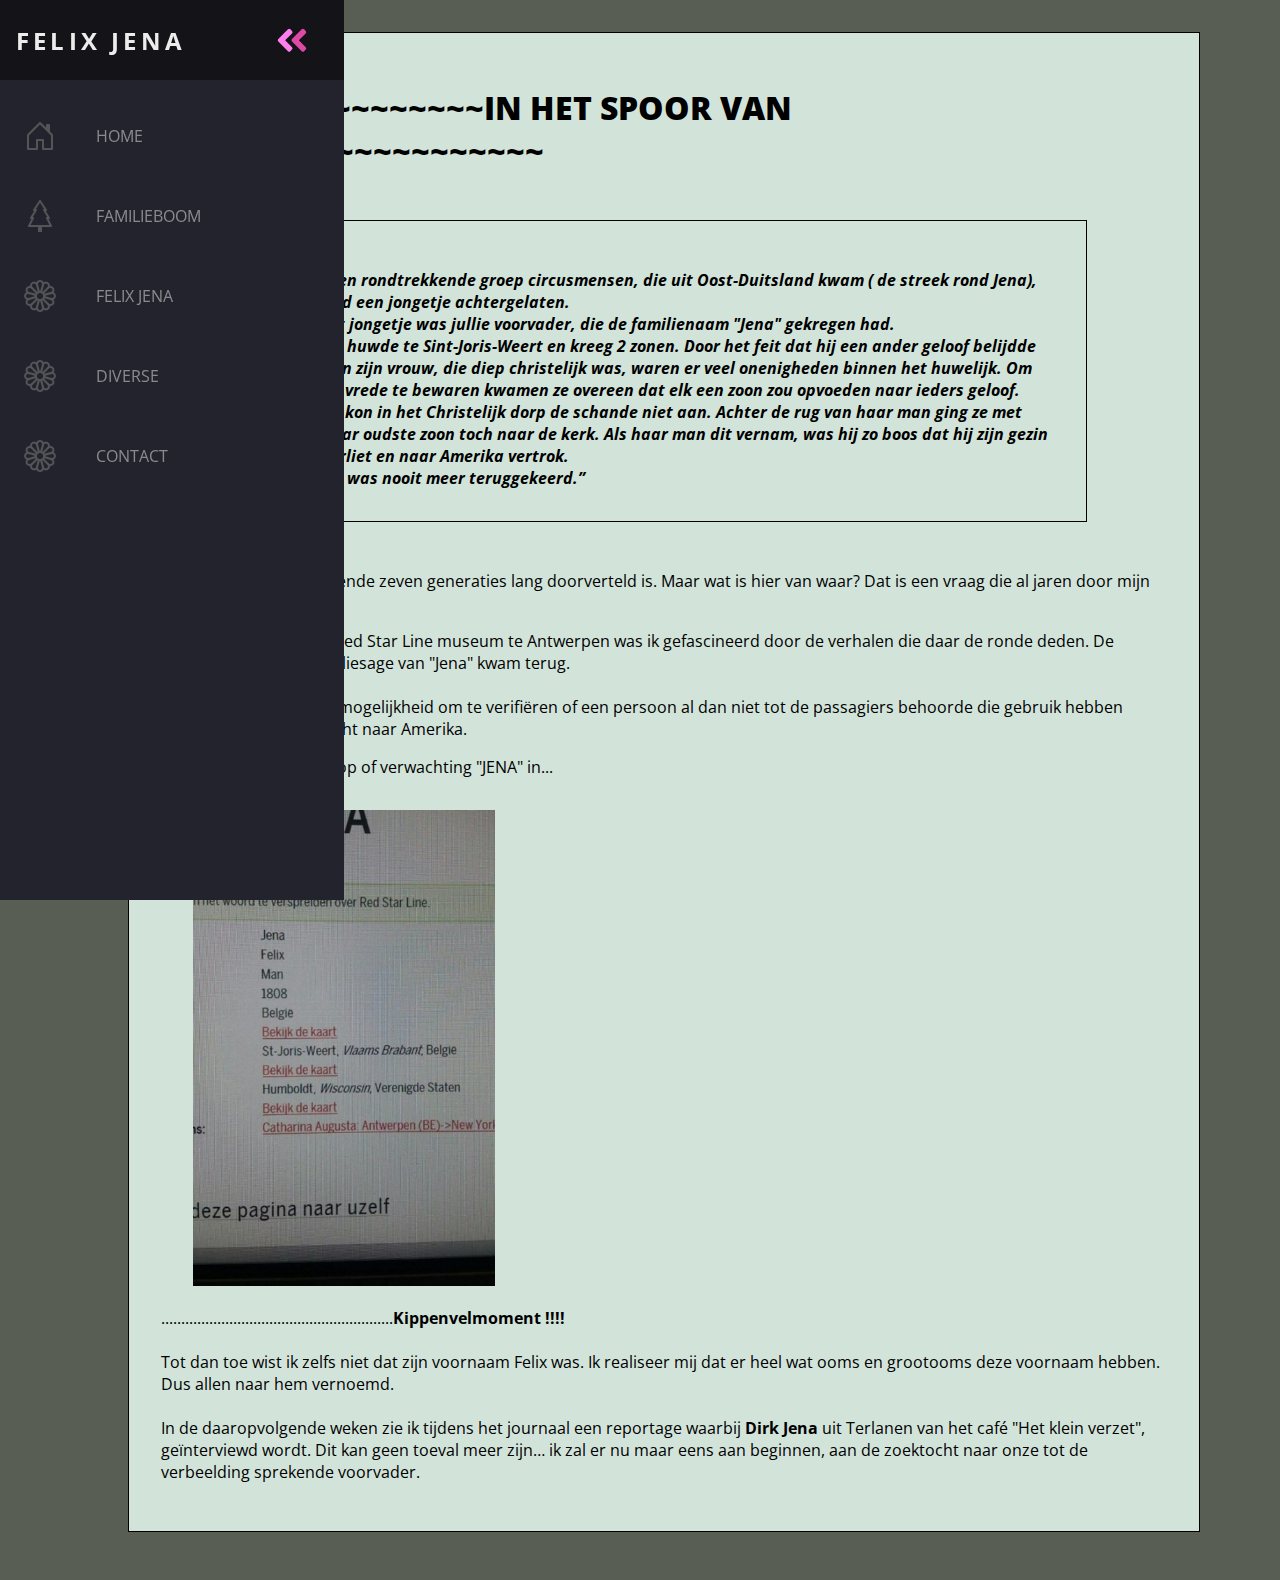
==== commit bb385611: "24022022" ====
--- a/index.html
+++ b/index.html
@@ -79,21 +79,27 @@
     
     <main>
         <h1><b>~~~~~~~~~~~~~~~~~IN HET SPOOR VAN JENA~~~~~~~~~~~~~~~~</b> </h1>
-        <main><p></p><p></p><i><b>“Een rondtrekkende groep circusmensen uit het Oosten, de streek van Jena, laat een jongetje achter.             Dit jongetje is jullie voorvader Jena.
-      Hij trouwt in Sint-Joris-Weert en heeft 2 zonen.
-         Hij heeft een ander geloof dan zijn vrouw, die diep christelijk is. Hij maakt hierover ruzie met haar.  Hij komt overeen dat hij zijn oudste zoon zal opvoeden naar zijn geloof en dat zij haar jongste zoon mag opvoeden naar haar geloof. 
-     Zij kan in het Christelijk dorp de schande niet aan. Achter de rug van haar man gaat ze met haar oudste zoon toch naar de kerk.  Als haar man dit verneemt is hij zo boos dat hij haar verlaat en naar Amerika vertrekt. 
-     Hij is nooit meer teruggezien.”</i></b></main></p> 
-     Dit is de sage die gedurende vijf generaties lang doorverteld is. Maar wat is hier van waar? Dat is een vraag die al jaren door mijn hoofd spookt.</p><p>Bij een toevallig bezoek aan het Red Star Line museum te Antwerpen ben ik gefascineerd door de verhalen die daar de ronde doen en komt de herinnering aan het verhaal van Jena terug. 
-            Op het einde van het bezoek kan men digitaal een naam inbrengen en als deze naam een passagier is die gebruik heeft gemaakt van de Red Star Line dan zal zijn naam op het scherm verschijnen.<p></p> Ik tik zonder enige hoop of verwachting ‘JENA’ </p>
+        <main><p></p><p></p><i><b>“Een rondtrekkende groep circusmensen, die uit Oost-Duitsland kwam ( de streek rond Jena), had een jongetje achtergelaten. 
+            <br>Dit jongetje was jullie voorvader, die de familienaam "Jena" gekregen had.<br>
+         Hij huwde te Sint-Joris-Weert en kreeg 2 zonen. Door het feit dat hij een ander geloof belijdde dan zijn vrouw, die diep christelijk was, waren er veel onenigheden binnen het huwelijk.  
+         Om de vrede te bewaren kwamen ze overeen dat elk een zoon zou opvoeden naar ieders geloof. <br>
+     Zij kon in het Christelijk dorp de schande niet aan. Achter de rug van haar man ging ze met haar oudste zoon toch naar de kerk.
+     Als haar man dit vernam, was hij zo boos dat hij zijn gezin verliet en naar Amerika vertrok. <br>
+     Hij was nooit meer teruggekeerd.”</i></b></main></p> 
+     Dit is de sage die gedurende zeven generaties lang doorverteld is. Maar wat is hier van waar? Dat is een vraag die al jaren door mijn hoofd spookt.</p><p>
+         Bij een bezoek aan het Red Star Line museum te Antwerpen was ik gefascineerd door de verhalen die daar de ronde deden. 
+         De herinnering aan de familiesage  van "Jena" kwam terug. <br><br>
+         In het museum is er de mogelijkheid om te verifiëren of een persoon al dan niet tot de passagiers behoorde die gebruik hebben gemaakt van de overtocht naar Amerika.<br>
+         <p></p> Ik tikte zonder enige hoop of verwachting  "JENA"  in...</p>
         
-            <img style="width: 30%; height: auto;" src="./img/redstarline.jpg"</main>
+            <img style="width: 30%; height: auto;" src="./img/redstarline.jpg">
 
             <p>..........................................................<b>Kippenvelmoment !!!!</b><br><br>
 
-                Tot dan toe wist ik zelfs niet dat zijn voornaam Felix was.  Ik stel dan ook vast dat er heel wat ooms en grootooms deze voornaam hebben. Dus allen naar hem genoemd.
+                Tot dan toe wist ik zelfs niet dat zijn voornaam Felix was.  
+                Ik realiseer mij dat er heel wat ooms en grootooms deze voornaam hebben. Dus allen naar hem vernoemd.
                 <br><br>
-                In de daaropvolgende weken zie ik wederom toevallig tijdens het journaal een reportage waarbij <b>Dirk Jena </b>uit Terlanen van het café Het klein verzet, geïnterviewd wordt.  Dit kan geen toeval meer zijn… ik zal er nu maar eens aan beginnen, aan de zoektocht naar onze tot de verbeelding sprekende voorvader.
+                In de daaropvolgende weken zie ik tijdens het journaal een reportage waarbij <b>Dirk Jena </b>uit Terlanen van het café "Het klein verzet", geïnterviewd wordt.  Dit kan geen toeval meer zijn… ik zal er nu maar eens aan beginnen, aan de zoektocht naar onze tot de verbeelding sprekende voorvader.
                 </p>
     </main>
 </body>--- a/css/style.css
+++ b/css/style.css
@@ -89,6 +89,8 @@
     fill:royalblue !important;
 
 } 
-.grijs>rect{
-    fill:slategray !important;
+
+
+.paars>rect{
+    fill:rgb(129, 107, 209) !important;
 }   
